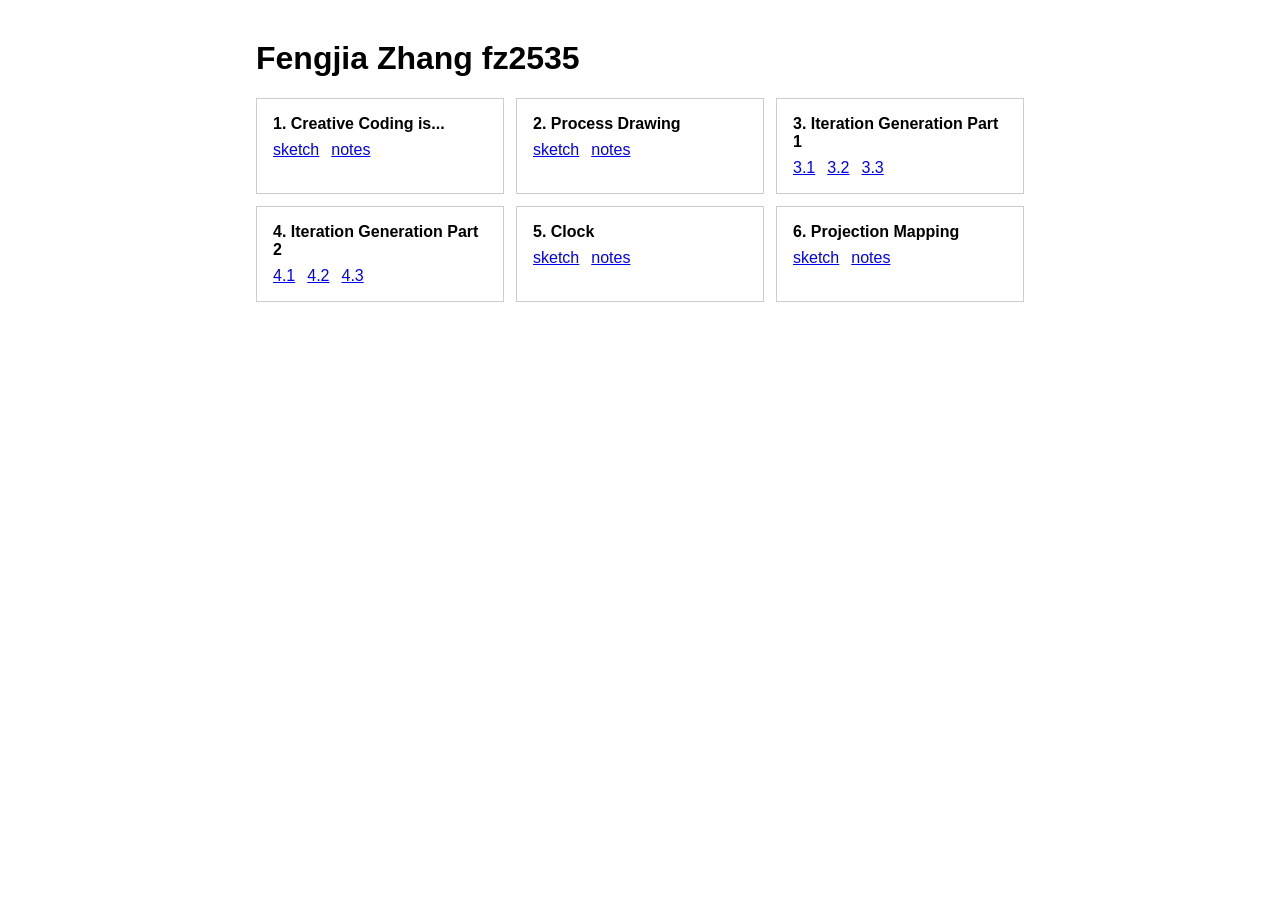
==== index.html @ 534e80e0 "commit" ====
<!DOCTYPE html>
<html>
  <head>
    <meta charset="utf-8">
    <meta name="viewport" content="width=device-width, initial-scale=1">
    <meta name="robots" content="noindex">
    <title>Fengjia Zhang fz2535</title>
    <style>
      * {
        box-sizing: border-box;
      }
      body {
        max-width: 800px;
        margin: 40px auto;
        padding: 0 16px;
        font-family: sans-serif;
      }
      ul {
        list-style: none;
        padding: 0;
        display: grid;
        grid-template-columns: repeat(auto-fill, minmax(220px, 1fr));
        gap: 12px;
      }
      li {
        border: 1px solid #ccc;
        padding: 16px;
      }
      h2 {
        font-size: 16px;
        margin: 0 0 8px;
      }
      a {
        margin-right: 12px;
      }
    </style>
  </head>
  <body>
    <h1>Fengjia Zhang fz2535</h1>
    <ul>
      <li>
        <h2>1. Creative Coding is...</h2>
        <a href="./week1/index.html">sketch</a><a href="./week1/README.md">notes</a>
      </li>
      <li>
        <h2>2. Process Drawing</h2>
        <a href="./week2/index.html">sketch</a><a href="./week2/README.md">notes</a>
      </li>
      <li>
        <h2>3. Iteration Generation Part 1</h2>
        <a href="./week3/index1.html">3.1</a><a href="./week3/index2.html">3.2</a><a href="./week3/index3.html">3.3</a>
      </li>
      <li>
        <h2>4. Iteration Generation Part 2</h2>
        <a href="./week4.1/index.html">4.1</a><a href="./week4.2/index.html">4.2</a><a href="./week4.3/index.html">4.3</a>
      </li>
      <li>
        <h2>5. Clock</h2>
        <a href="./week5/index.html">sketch</a><a href="./week5/README.md">notes</a>
      </li>
      <li>
        <h2>6. Projection Mapping</h2>
        <a href="./week7/index.html">sketch</a><a href="./week7/README.md">notes</a>
      </li>
    </ul>
  </body>
</html>
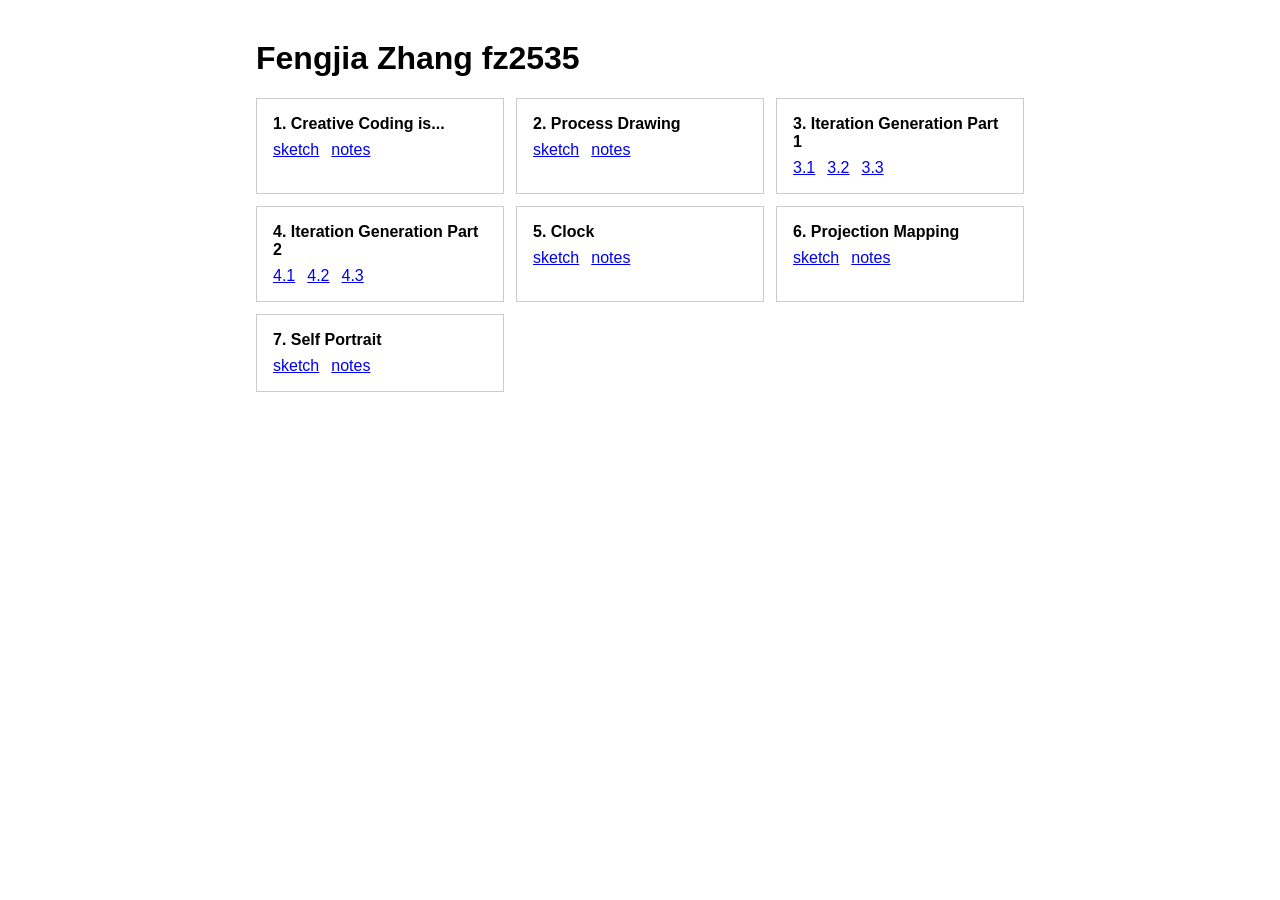
==== commit f37bb14c: "Update index.html" ====
--- a/index.html
+++ b/index.html
@@ -40,11 +40,11 @@
     <ul>
       <li>
         <h2>1. Creative Coding is...</h2>
-        <a href="./week1/index.html">sketch</a><a href="./week1/README.md">notes</a>
+        <a href="./week1/index.html">sketch</a><a href="https://github.com/jiajiapopo/CC-fz2535/blob/main/week1/README.md">notes</a>
       </li>
       <li>
         <h2>2. Process Drawing</h2>
-        <a href="./week2/index.html">sketch</a><a href="./week2/README.md">notes</a>
+        <a href="./week2/index.html">sketch</a><a href="https://github.com/jiajiapopo/CC-fz2535/blob/main/week2/README.md">notes</a>
       </li>
       <li>
         <h2>3. Iteration Generation Part 1</h2>
@@ -56,12 +56,16 @@
       </li>
       <li>
         <h2>5. Clock</h2>
-        <a href="./week5/index.html">sketch</a><a href="./week5/README.md">notes</a>
+        <a href="./week5/index.html">sketch</a><a href="https://github.com/jiajiapopo/CC-fz2535/blob/main/week5/README.md">notes</a>
       </li>
       <li>
         <h2>6. Projection Mapping</h2>
-        <a href="./week7/index.html">sketch</a><a href="./week7/README.md">notes</a>
+        <a href="./week7/index.html">sketch</a><a href="https://github.com/jiajiapopo/CC-fz2535/blob/main/week7/README.md">notes</a>
       </li>
+      <li>
+        <h2>7. Self Portrait</h2>
+        <a href="./week8/index.html">sketch</a><a href="https://github.com/jiajiapopo/CC-fz2535/blob/main/week8/README.md">notes</a>
+      </li>     
     </ul>
   </body>
 </html>
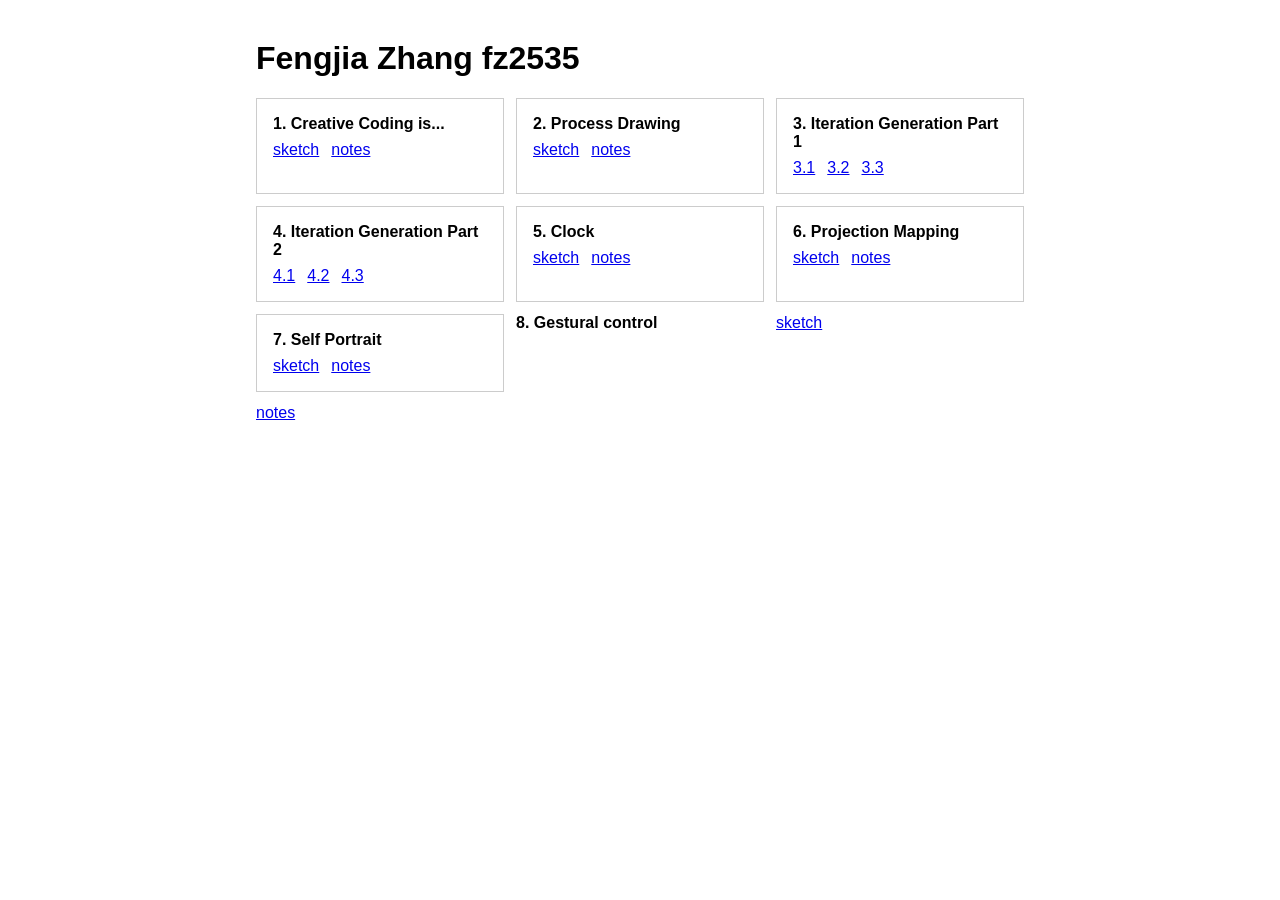
==== commit 42884a9b: "Update index.html" ====
--- a/index.html
+++ b/index.html
@@ -66,6 +66,9 @@
         <h2>7. Self Portrait</h2>
         <a href="./week8/index.html">sketch</a><a href="https://github.com/jiajiapopo/CC-fz2535/blob/main/week8/README.md">notes</a>
       </li>     
+        <h2>8. Gestural control</h2>
+        <a href="./week9/index.html">sketch</a><a href="https://github.com/jiajiapopo/CC-fz2535/blob/main/week9/README.md">notes</a>
+      </li>     
     </ul>
   </body>
 </html>
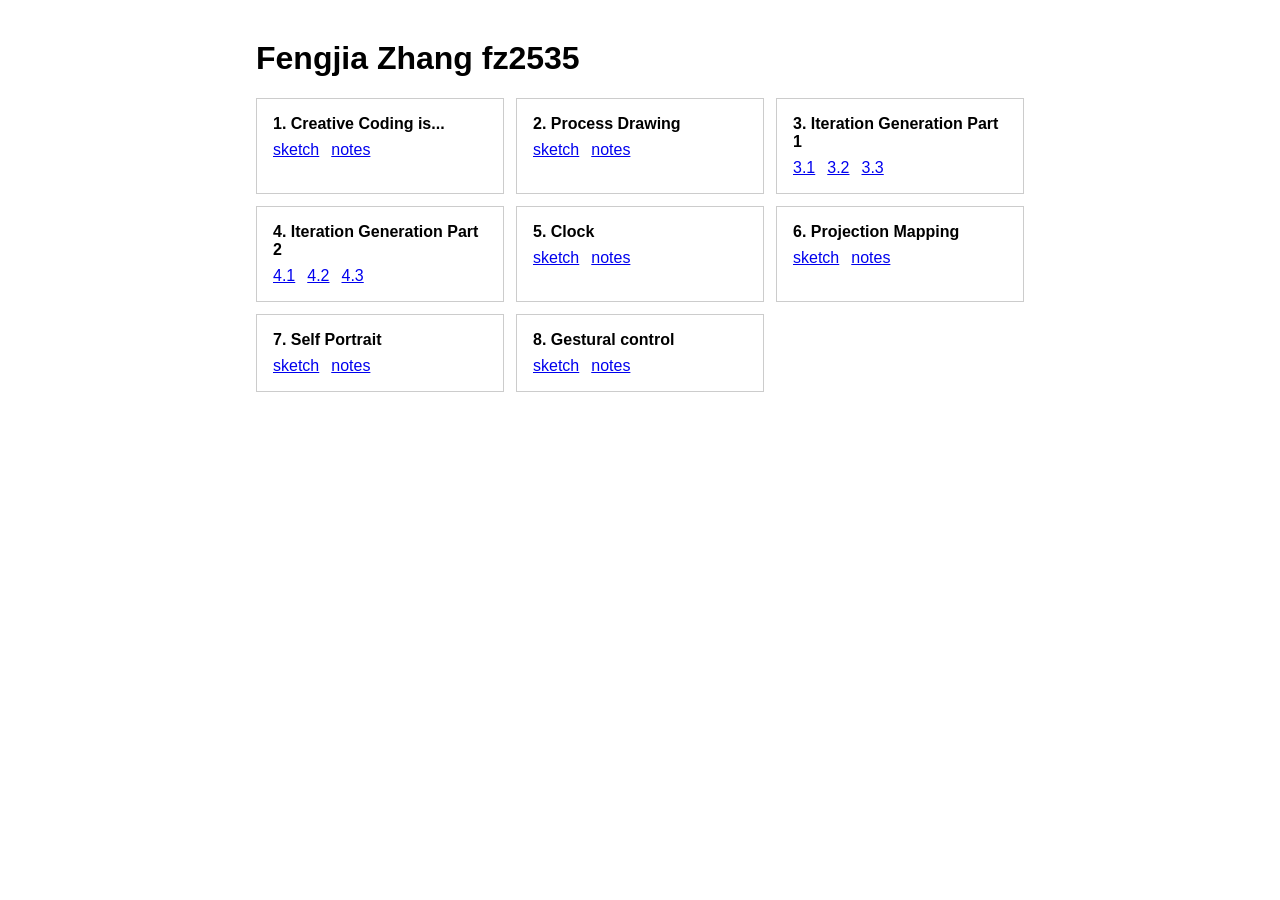
==== commit 804b691e: "Update index.html" ====
--- a/index.html
+++ b/index.html
@@ -1,9 +1,9 @@
-<!DOCTYPE html>
+<!doctype html>
 <html>
   <head>
-    <meta charset="utf-8">
-    <meta name="viewport" content="width=device-width, initial-scale=1">
-    <meta name="robots" content="noindex">
+    <meta charset="utf-8" />
+    <meta name="viewport" content="width=device-width, initial-scale=1" />
+    <meta name="robots" content="noindex" />
     <title>Fengjia Zhang fz2535</title>
     <style>
       * {
@@ -40,35 +40,64 @@
     <ul>
       <li>
         <h2>1. Creative Coding is...</h2>
-        <a href="./week1/index.html">sketch</a><a href="https://github.com/jiajiapopo/CC-fz2535/blob/main/week1/README.md">notes</a>
+        <a href="./week1/index.html">sketch</a
+        ><a
+          href="https://github.com/jiajiapopo/CC-fz2535/blob/main/week1/README.md"
+          >notes</a
+        >
       </li>
       <li>
         <h2>2. Process Drawing</h2>
-        <a href="./week2/index.html">sketch</a><a href="https://github.com/jiajiapopo/CC-fz2535/blob/main/week2/README.md">notes</a>
+        <a href="./week2/index.html">sketch</a
+        ><a
+          href="https://github.com/jiajiapopo/CC-fz2535/blob/main/week2/README.md"
+          >notes</a
+        >
       </li>
       <li>
         <h2>3. Iteration Generation Part 1</h2>
-        <a href="./week3/index1.html">3.1</a><a href="./week3/index2.html">3.2</a><a href="./week3/index3.html">3.3</a>
+        <a href="./week3/index1.html">3.1</a
+        ><a href="./week3/index2.html">3.2</a
+        ><a href="./week3/index3.html">3.3</a>
       </li>
       <li>
         <h2>4. Iteration Generation Part 2</h2>
-        <a href="./week4.1/index.html">4.1</a><a href="./week4.2/index.html">4.2</a><a href="./week4.3/index.html">4.3</a>
+        <a href="./week4.1/index.html">4.1</a
+        ><a href="./week4.2/index.html">4.2</a
+        ><a href="./week4.3/index.html">4.3</a>
       </li>
       <li>
         <h2>5. Clock</h2>
-        <a href="./week5/index.html">sketch</a><a href="https://github.com/jiajiapopo/CC-fz2535/blob/main/week5/README.md">notes</a>
+        <a href="./week5/index.html">sketch</a
+        ><a
+          href="https://github.com/jiajiapopo/CC-fz2535/blob/main/week5/README.md"
+          >notes</a
+        >
       </li>
       <li>
         <h2>6. Projection Mapping</h2>
-        <a href="./week7/index.html">sketch</a><a href="https://github.com/jiajiapopo/CC-fz2535/blob/main/week7/README.md">notes</a>
+        <a href="./week7/index.html">sketch</a
+        ><a
+          href="https://github.com/jiajiapopo/CC-fz2535/blob/main/week7/README.md"
+          >notes</a
+        >
       </li>
       <li>
         <h2>7. Self Portrait</h2>
-        <a href="./week8/index.html">sketch</a><a href="https://github.com/jiajiapopo/CC-fz2535/blob/main/week8/README.md">notes</a>
-      </li>     
+        <a href="./week8/index.html">sketch</a
+        ><a
+          href="https://github.com/jiajiapopo/CC-fz2535/blob/main/week8/README.md"
+          >notes</a
+        >
+      </li>
+      <li>
         <h2>8. Gestural control</h2>
-        <a href="./week9/index.html">sketch</a><a href="https://github.com/jiajiapopo/CC-fz2535/blob/main/week9/README.md">notes</a>
-      </li>     
+        <a href="./week9/index.html">sketch</a
+        ><a
+          href="https://github.com/jiajiapopo/CC-fz2535/blob/main/week9/README.md"
+          >notes</a
+        >
+      </li>
     </ul>
   </body>
 </html>
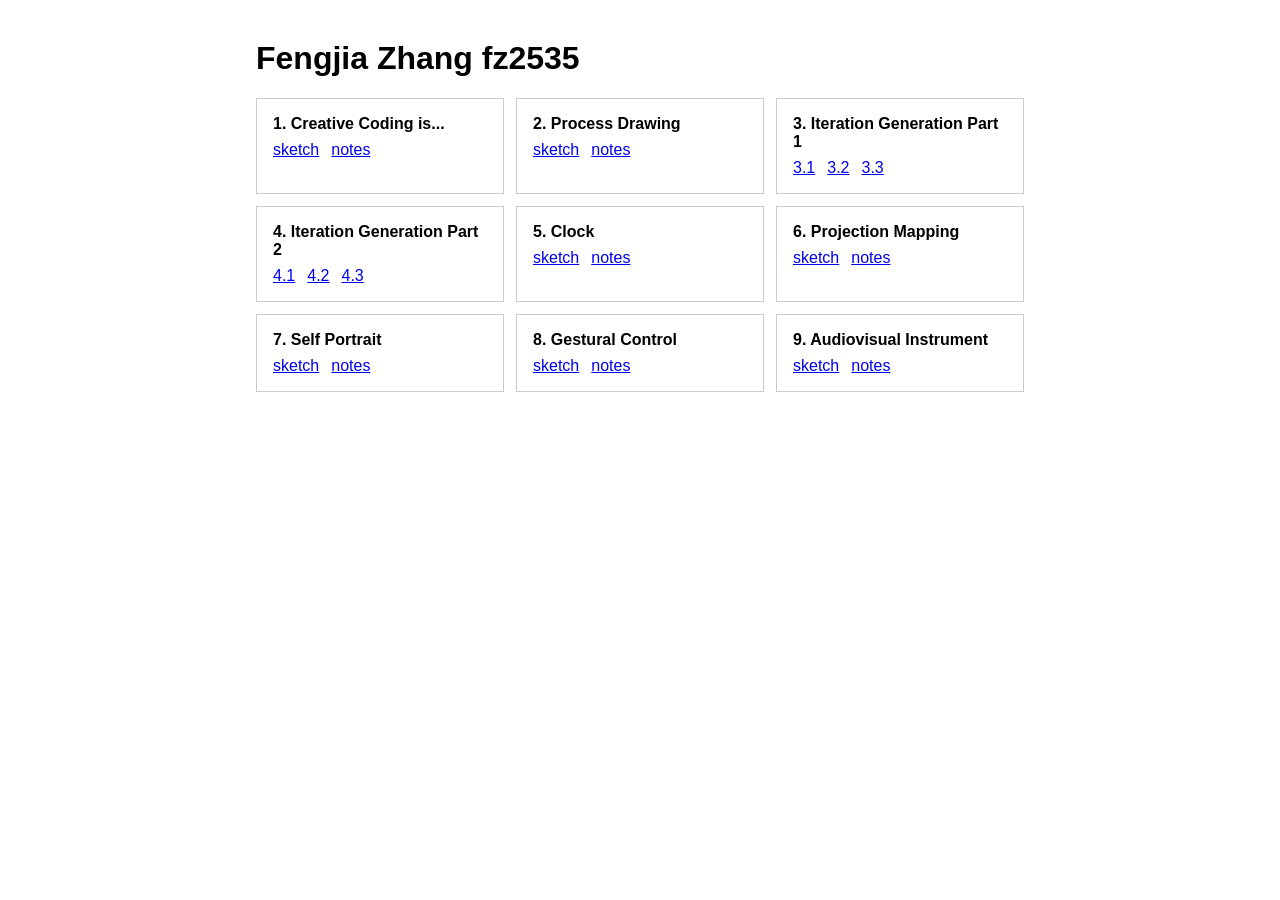
==== commit c746e73b: "week 10 commit" ====
--- a/index.html
+++ b/index.html
@@ -91,13 +91,21 @@
         >
       </li>
       <li>
-        <h2>8. Gestural control</h2>
+        <h2>8. Gestural Control</h2>
         <a href="./week9/index.html">sketch</a
         ><a
           href="https://github.com/jiajiapopo/CC-fz2535/blob/main/week9/README.md"
           >notes</a
         >
       </li>
+      <li>
+        <h2>9. Audiovisual Instrument</h2>
+        <a href="./week10/index.html">sketch</a
+        ><a
+          href="https://github.com/jiajiapopo/CC-fz2535/blob/main/week10/README.md"
+          >notes</a
+        >
+      </li>
     </ul>
   </body>
 </html>
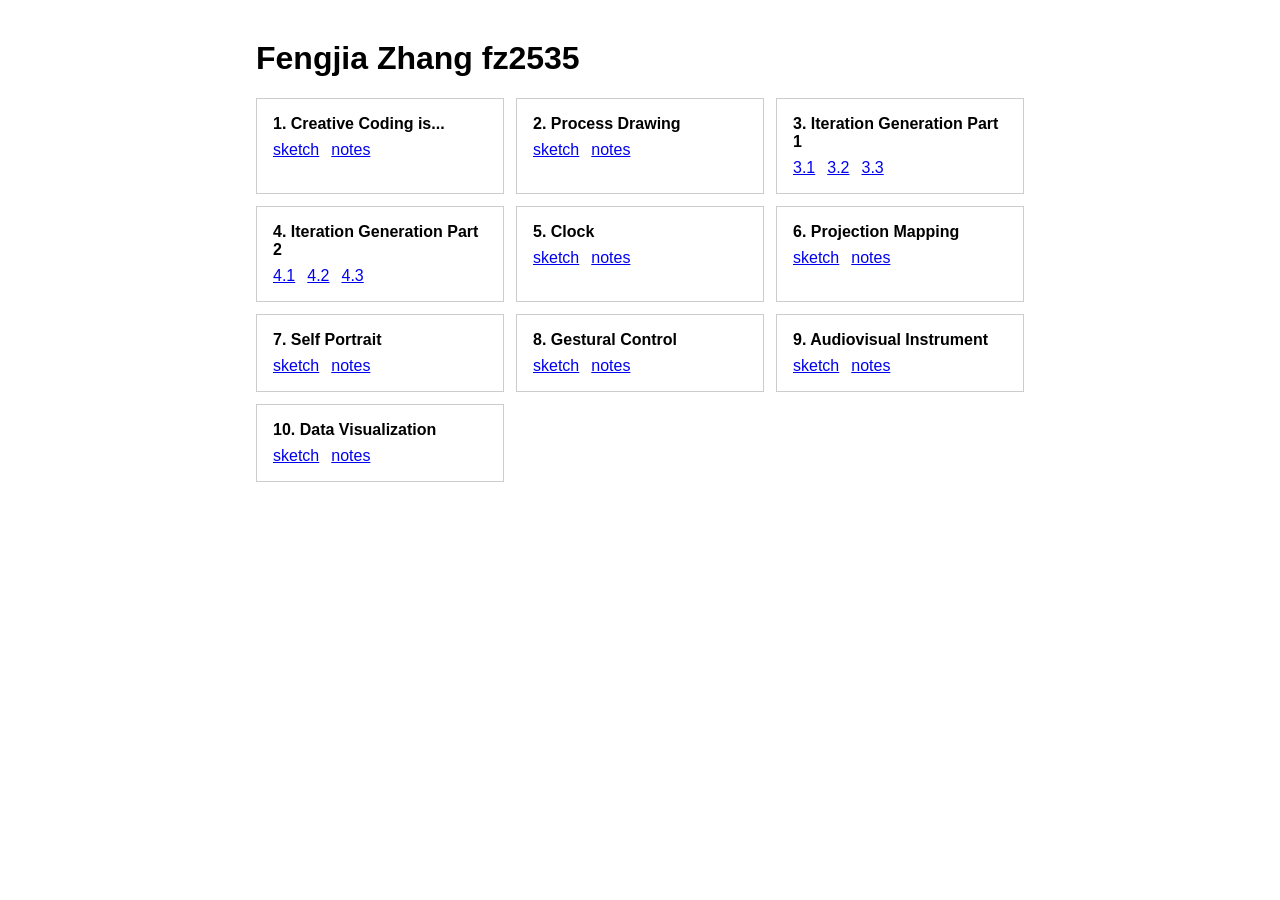
==== commit 97f5969d: "week11 commit" ====
--- a/index.html
+++ b/index.html
@@ -106,6 +106,14 @@
           >notes</a
         >
       </li>
+      <li>
+        <h2>10. Data Visualization</h2>
+        <a href="./week11/index.html">sketch</a
+        ><a
+          href="https://github.com/jiajiapopo/CC-fz2535/blob/main/week11/README.md"
+          >notes</a
+        >
+      </li>
     </ul>
   </body>
 </html>
